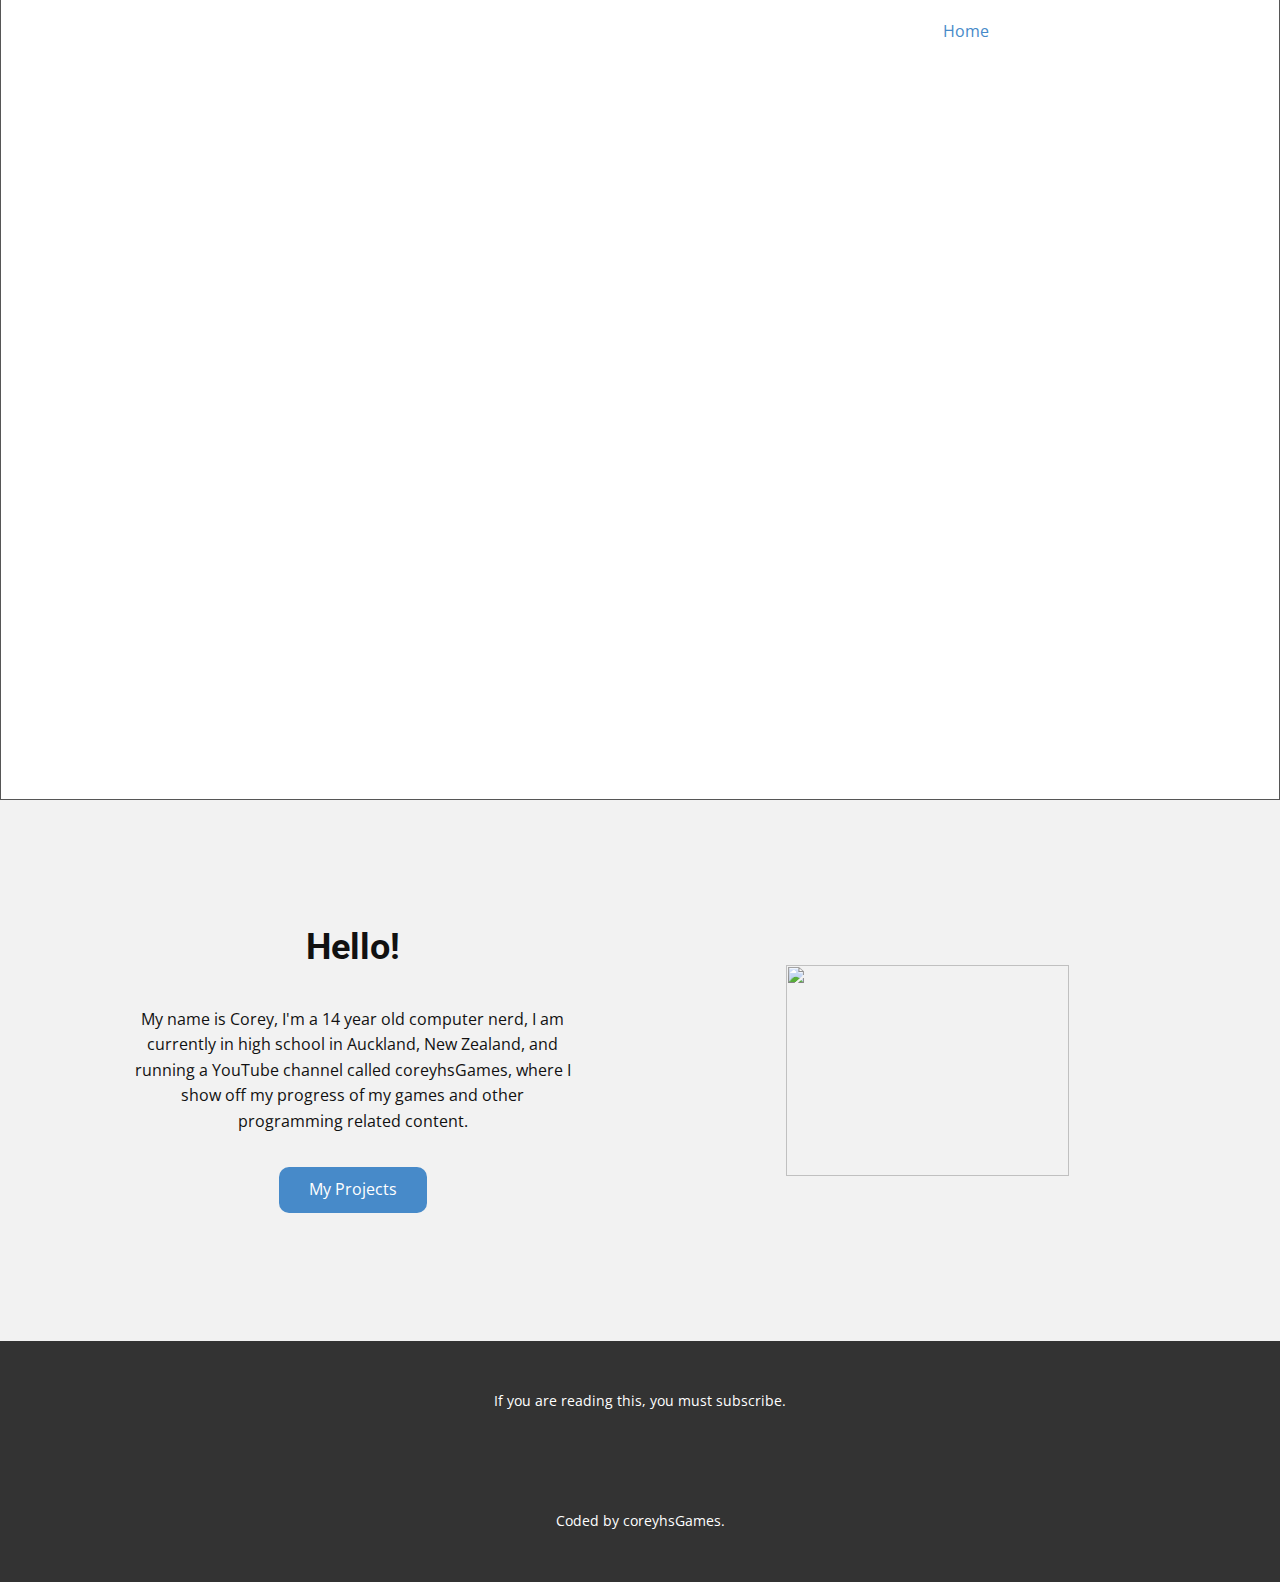
==== index.html @ 3d697773 "Added website files." ====
<!DOCTYPE html>
<html style="font-size: 16px;">
  <head>
    <script async src="https://arc.io/widget.min.js#EyYt3oWp"></script>
    <meta name="viewport" content="width=device-width, initial-scale=1.0">
    <meta charset="utf-8">
    <meta name="keywords" content="COREYHSGAMES, ​Student, Gamedev, YouTube., ​Hello!​​​​​">
    <meta name="description" content="">
    <meta name="page_type" content="np-template-header-footer-from-plugin">
    <title>Home</title>
    <link rel="stylesheet" href="nicepage.css" media="screen">
<link rel="stylesheet" href="Home.css" media="screen">
    <script class="u-script" type="text/javascript" src="jquery-1.9.1.min.js" defer=""></script>
    <script class="u-script" type="text/javascript" src="nicepage.js" defer=""></script>
    <meta name="generator" content="Nicepage 4.6.9, nicepage.com">
    <link id="u-theme-google-font" rel="stylesheet" href="https://fonts.googleapis.com/css?family=Roboto:100,100i,300,300i,400,400i,500,500i,700,700i,900,900i|Open+Sans:300,300i,400,400i,500,500i,600,600i,700,700i,800,800i">



    <script type="application/ld+json">{
		"@context": "http://schema.org",
		"@type": "Organization",
		"name": "Personal-Website",
		"url": "/"
}</script>
    <meta name="theme-color" content="#478ac9">
    <meta property="og:title" content="Home">
    <meta property="og:type" content="website">
    <link rel="canonical" href="/">
  </head>
  <body data-home-page="https://personal-website.nicepage.io/Home.html?version=95fe8520-f447-422c-88d8-0a0be255b02b" data-home-page-title="Home" class="u-body u-overlap u-xl-mode"><header class="u-clearfix u-header u-header" id="sec-c366"><div class="u-clearfix u-sheet u-sheet-1">
        <h2 class="u-text u-text-body-alt-color u-text-default u-text-1">COREYHSGAMES</h2>
        <nav class="u-menu u-menu-dropdown u-offcanvas u-menu-1" data-responsive-from="MD">
          <div class="menu-collapse" style="font-size: 1rem; letter-spacing: 0px;">
            <a class="u-button-style u-custom-left-right-menu-spacing u-custom-padding-bottom u-custom-text-color u-custom-text-hover-color u-custom-top-bottom-menu-spacing u-nav-link u-text-active-palette-1-base u-text-hover-palette-2-base u-text-white" href="#" style="">
              <svg class="u-svg-link" viewBox="0 0 24 24"><use xlink:href="#menu-hamburger"></use></svg>
              <svg class="u-svg-content" version="1.1" id="menu-hamburger" viewBox="0 0 16 16" x="0px" y="0px" xmlns:xlink="http://www.w3.org/1999/xlink" xmlns="http://www.w3.org/2000/svg"><g><rect y="1" width="16" height="2"></rect><rect y="7" width="16" height="2"></rect><rect y="13" width="16" height="2"></rect>
</g></svg>
            </a>
          </div>
          <div class="u-custom-menu u-nav-container">
            <ul class="u-nav u-unstyled u-nav-1"><li class="u-nav-item"><a class="u-button-style u-nav-link u-text-active-palette-1-base u-text-body-alt-color u-text-hover-palette-1-light-1" href="Home.html" style="padding: 10px 20px;">Home</a>
</li><li class="u-nav-item"><a class="u-button-style u-nav-link u-text-active-palette-1-base u-text-body-alt-color u-text-hover-palette-1-light-1" href="Projects.html" style="padding: 10px 20px;">Projects</a>
</li><li class="u-nav-item"><a class="u-button-style u-nav-link u-text-active-palette-1-base u-text-body-alt-color u-text-hover-palette-1-light-1" href="Contact.html" style="padding: 10px 20px;">Contact</a>
</li></ul>
          </div>
          <div class="u-custom-menu u-nav-container-collapse">
            <div class="u-black u-container-style u-inner-container-layout u-opacity u-opacity-95 u-sidenav">
              <div class="u-inner-container-layout u-sidenav-overflow">
                <div class="u-menu-close"></div>
                <ul class="u-align-center u-nav u-popupmenu-items u-unstyled u-nav-2"><li class="u-nav-item"><a class="u-button-style u-nav-link" href="Home.html" style="padding: 10px 20px;">Home</a>
</li><li class="u-nav-item"><a class="u-button-style u-nav-link" href="Projects.html" style="padding: 10px 20px;">Projects</a>
</li><li class="u-nav-item"><a class="u-button-style u-nav-link" href="Contact.html" style="padding: 10px 20px;">Contact</a>
</li></ul>
              </div>
            </div>
            <div class="u-black u-menu-overlay u-opacity u-opacity-70"></div>
          </div>
        </nav>
      </div></header>
    <section class="u-align-center u-clearfix u-section-1" src="" id="sec-0824">
      <img class="u-expanded-width u-image u-image-1" src="images/Screenshot-2021-09-20-114840.png" data-image-width="1280" data-image-height="695">
      <h1 class="u-align-center u-text u-text-body-alt-color u-title u-text-1"> Student, Gamedev, YouTube.</h1>
    </section>
    <section class="u-clearfix u-grey-5 u-section-2" id="sec-f968">
      <div class="u-clearfix u-sheet u-valign-middle-lg u-valign-middle-md u-valign-middle-sm u-valign-middle-xs u-sheet-1">
        <div class="u-clearfix u-expanded-width u-gutter-10 u-layout-wrap u-layout-wrap-1">
          <div class="u-layout" style="">
            <div class="u-layout-row" style="">
              <div class="u-container-style u-layout-cell u-left-cell u-size-30 u-size-xs-60 u-layout-cell-1" src="">
                <div class="u-container-layout u-valign-middle u-container-layout-1">
                  <h2 class="u-align-center u-text u-text-default u-text-1"> Hello!<span style="font-weight: 700;">
                      <span style="font-weight: 400;">
                        <span style="font-weight: 700;">
                          <span style="font-weight: 400;">
                            <span style="font-style: italic;"></span>
                          </span>
                        </span>
                      </span>
                    </span>
                  </h2>
                  <p class="u-align-center u-text u-text-2"> My name is Corey, I'm a 14 year old computer nerd, I am currently in high school in Auckland, New Zealand, and running a YouTube channel called coreyhsGames, where I show off my progress of my games and other programming related content.</p>
                  <a href="Projects.html" class="u-btn u-btn-round u-button-style u-radius-10 u-btn-1">My Projects</a>
                </div>
              </div>
              <div class="u-align-center u-container-style u-layout-cell u-right-cell u-size-30 u-size-xs-60 u-layout-cell-2" src="">
                <div class="u-container-layout u-valign-middle u-container-layout-2" src="">
                  <img class="u-image u-image-1" src="images/computer.png" data-image-width="589" data-image-height="295">
                </div>
              </div>
            </div>
          </div>
        </div>
      </div>
    </section>


    <footer class="u-align-center u-clearfix u-footer u-grey-80 u-footer" id="sec-ab95"><div class="u-clearfix u-sheet u-sheet-1">
        <p class="u-small-text u-text u-text-variant u-text-1">If you are reading this, you must subscribe.</p>
      </div></footer>
      <footer class="u-align-center u-clearfix u-footer u-grey-80 u-footer" id="sec-ab95"><div class="u-clearfix u-sheet u-sheet-1">
          <p class="u-small-text u-text u-text-variant u-text-1">Coded by coreyhsGames.</p>
        </div></footer>
  </body>
</html>
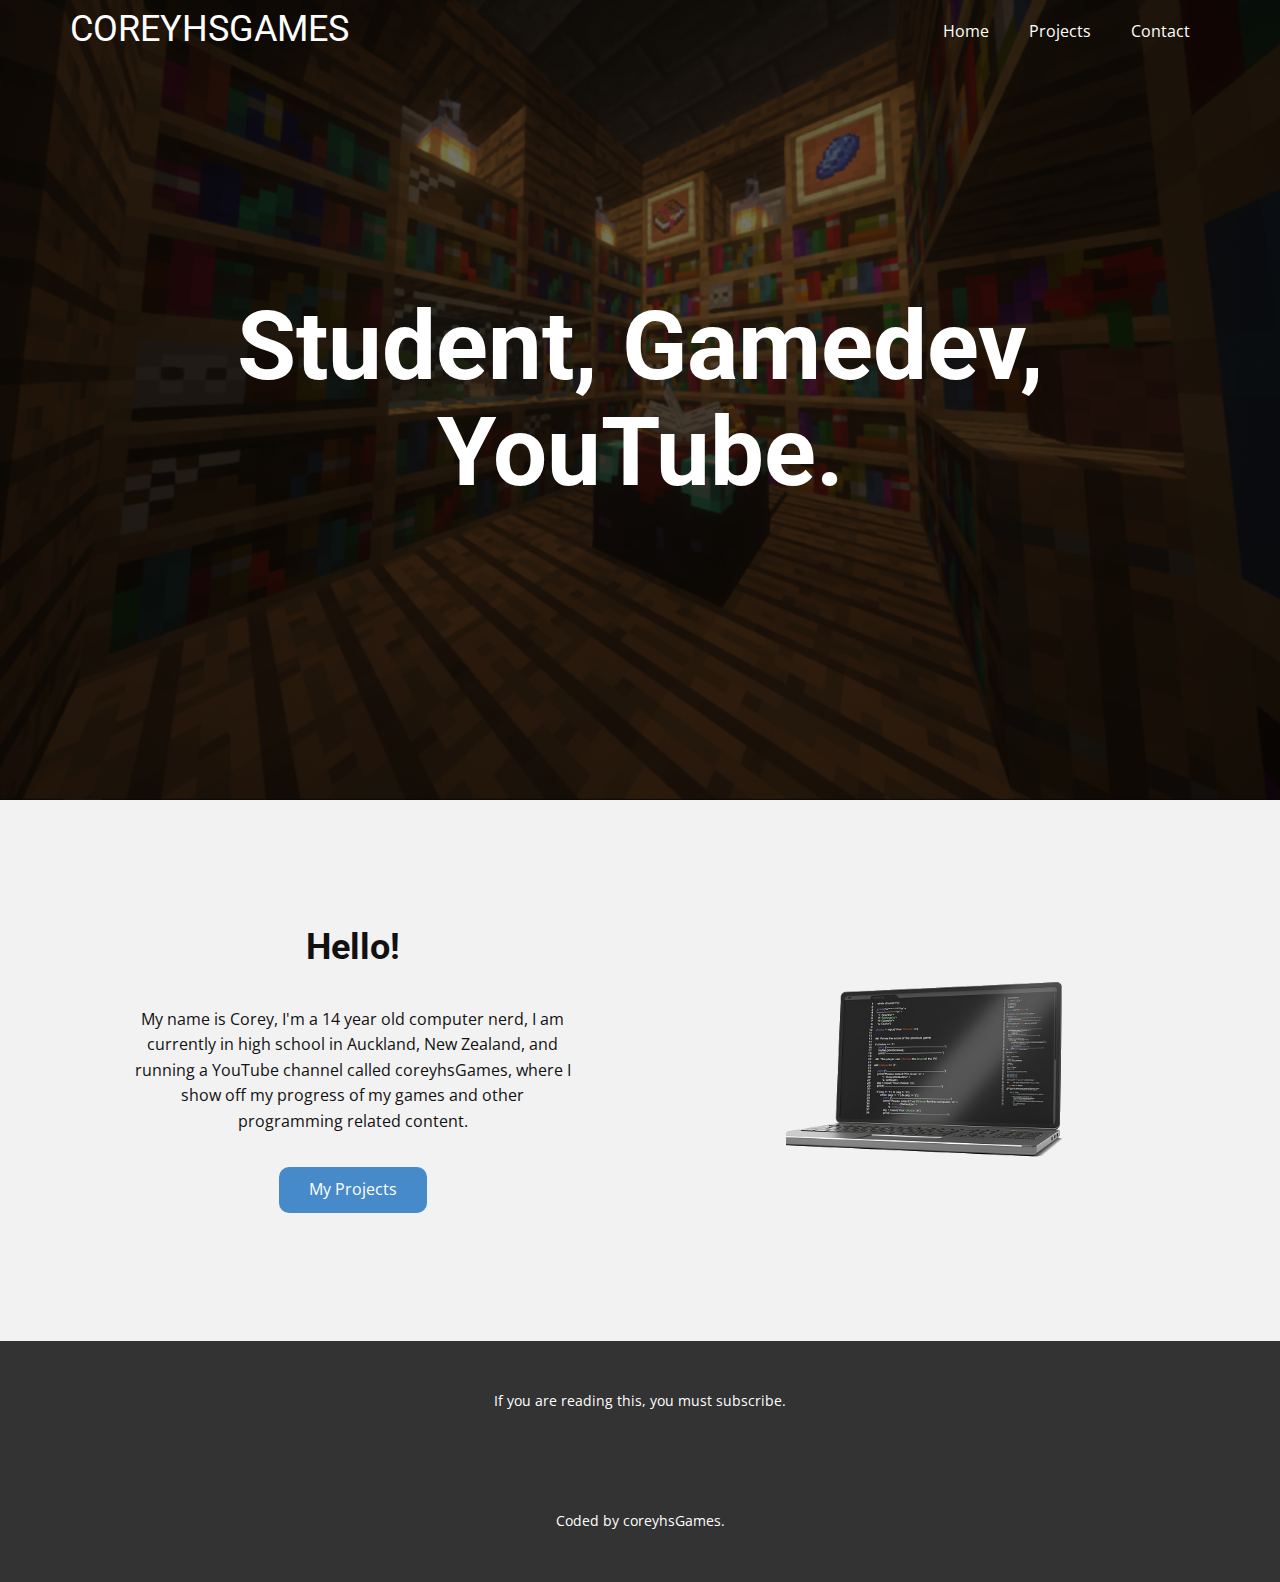
==== commit 6b699c7b: "Updated Website titles." ====
--- a/index.html
+++ b/index.html
@@ -7,7 +7,7 @@
     <meta name="keywords" content="COREYHSGAMES, ​Student, Gamedev, YouTube., ​Hello!​​​​​">
     <meta name="description" content="">
     <meta name="page_type" content="np-template-header-footer-from-plugin">
-    <title>Home</title>
+    <title>coreyhsGames - Home</title>
     <link rel="stylesheet" href="nicepage.css" media="screen">
 <link rel="stylesheet" href="Home.css" media="screen">
     <script class="u-script" type="text/javascript" src="jquery-1.9.1.min.js" defer=""></script>
